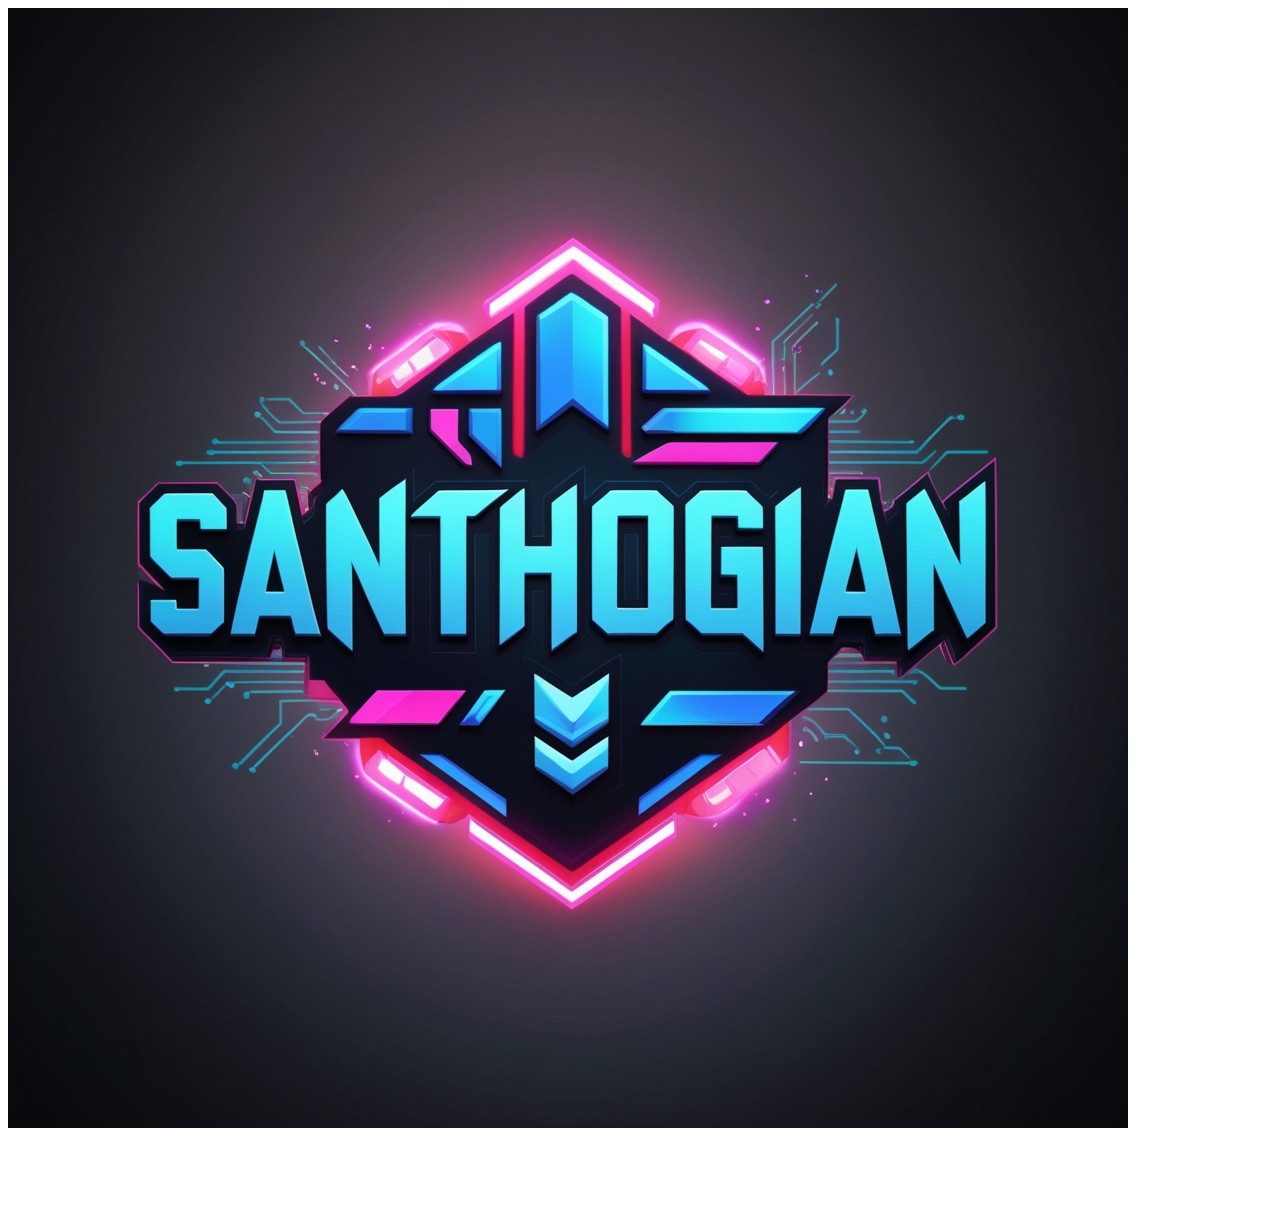
==== index.html @ 55338428 "fansite" ====
<!DOCTYPE html>
<html lang="fr">
<head>
    <meta charset="UTF-8">
    <meta http-equiv="X-UA-Compatible" content="IE=edge">
    <meta name="viewport" content="width=device-width, initial-scale=1.0">
    <title>Santhogian</title>
</head>
<body>
    <header>
        <nav>
            <a href=""> <img src="/images/logo.jpg" alt="logo santhogian"></a>
        </nav>
    </header>

    <section>
        <article class="card track"></article>

        <article class="card skyrim"></article>

        <article class="card rust"></article>
    </section>

    <footer>
        <a href=""><img src="/images/twitch.png" alt="twitch"></a>
        <a href=""><img src="/images/twitter.png" alt="twitter"></a>
        <a href=""><img src="/images/instagram.png" alt="instagram"></a>
        <a href=""><img src="/images/youtube.png" alt="youtube"></a>
    </footer>


</body>
</html>
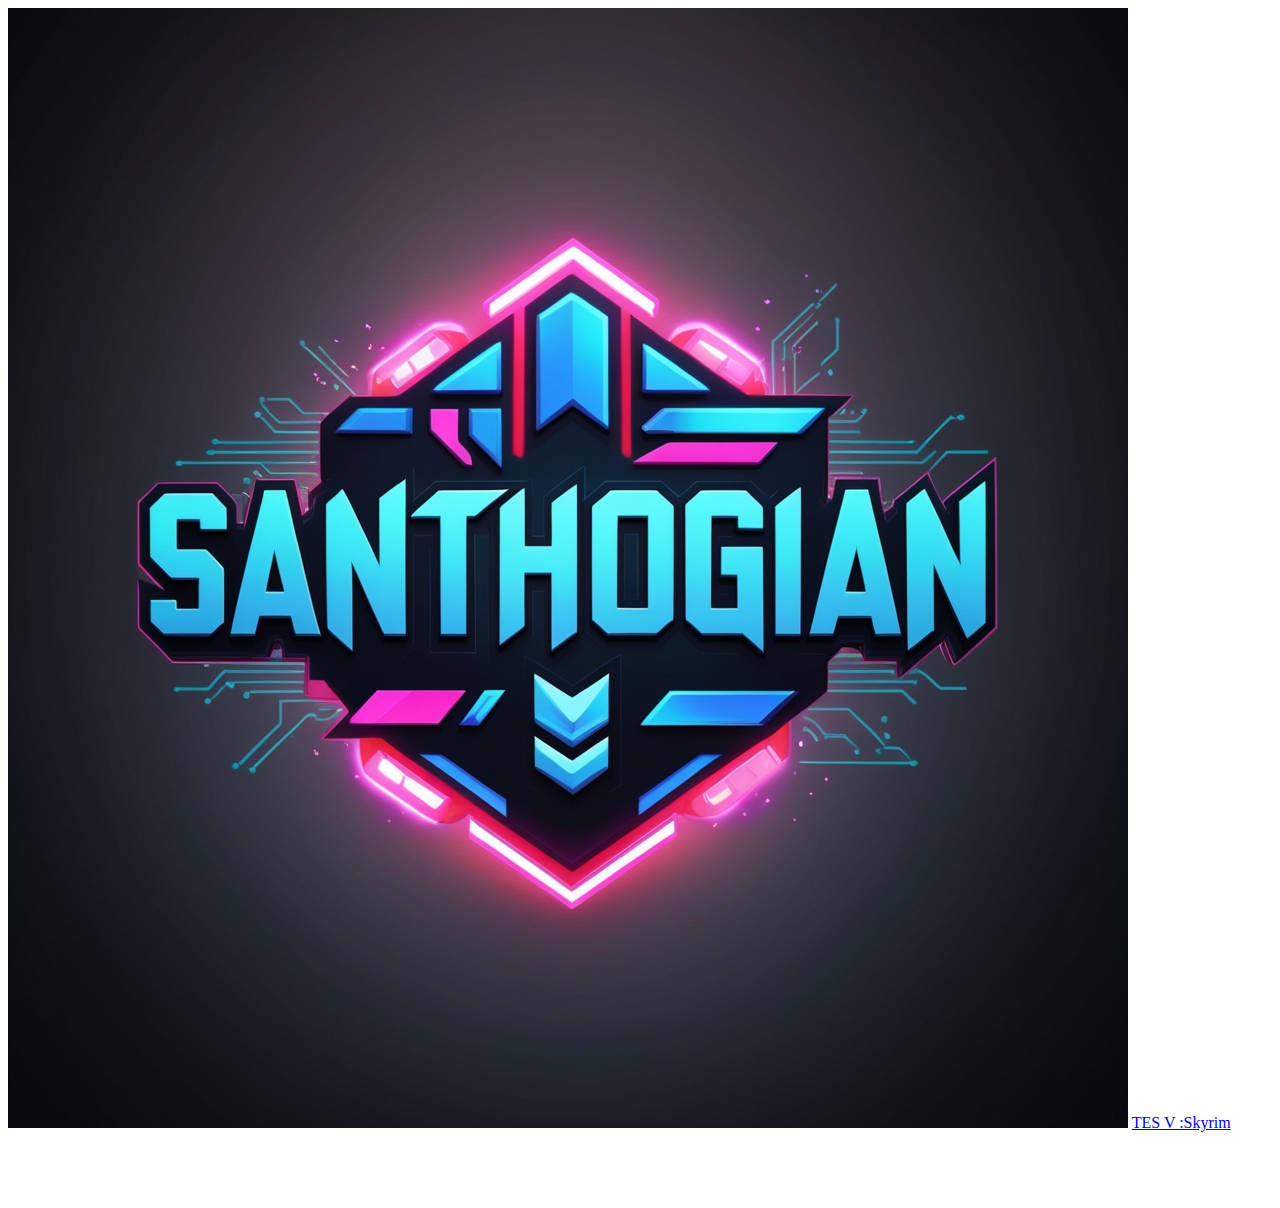
==== commit e090394e: "maj accueil" ====
--- a/index.html
+++ b/index.html
@@ -9,7 +9,9 @@
 <body>
     <header>
         <nav>
-            <a href=""> <img src="/images/logo.jpg" alt="logo santhogian"></a>
+            <a href=""><img src="/images/logo.jpg" alt="logo santhogian"></a>
+            <a href=""></a>
+            <a href="/page2.html">TES V :Skyrim</a>
         </nav>
     </header>
 
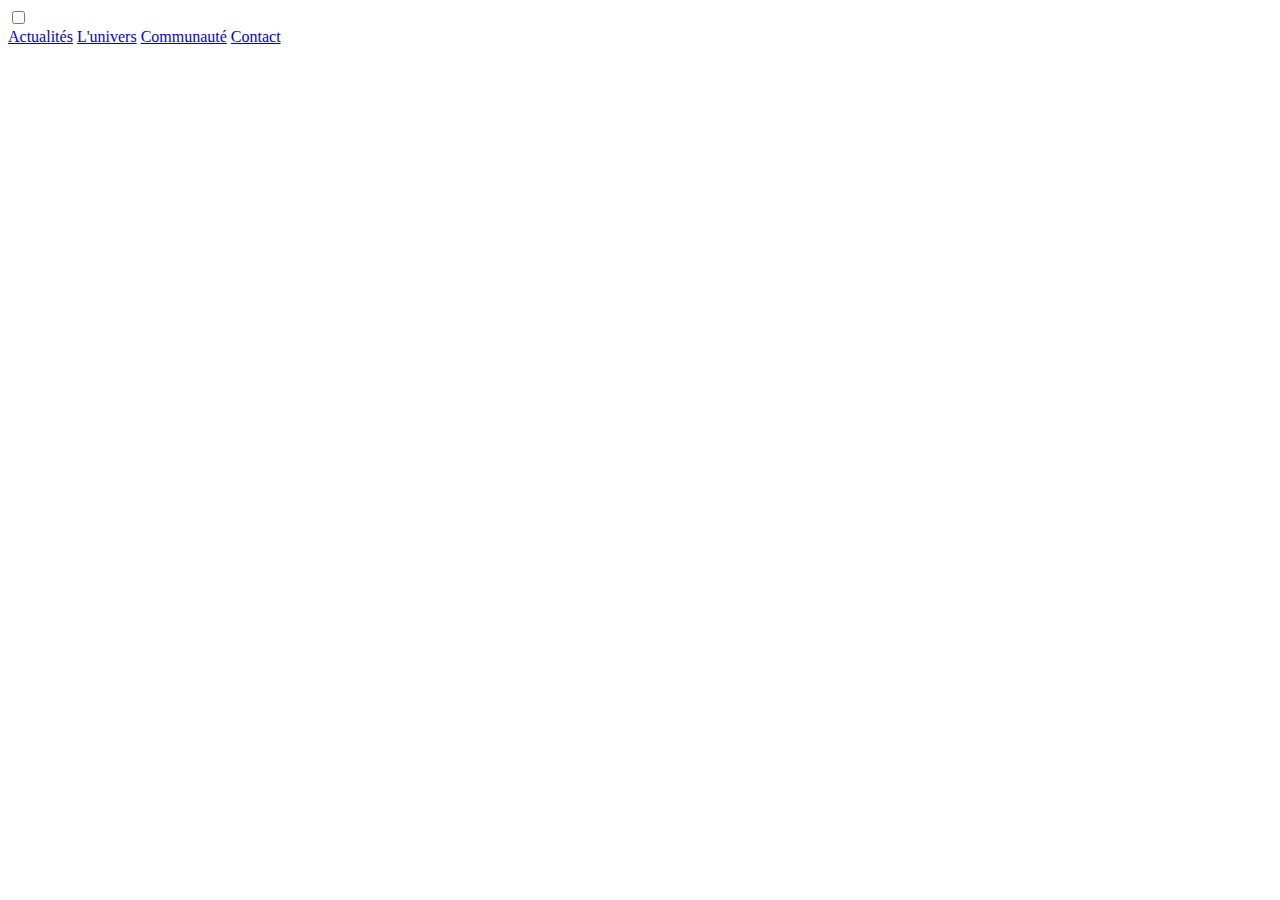
==== commit 2750f5b7: "creation navbar footer html" ====
--- a/index.html
+++ b/index.html
@@ -8,10 +8,14 @@
 </head>
 <body>
     <header>
-        <nav>
-            <a href=""><img src="/images/logo.jpg" alt="logo santhogian"></a>
-            <a href=""></a>
-            <a href="/page2.html">TES V :Skyrim</a>
+        <label for="ch" id="lab"></label>
+        <input type="checkbox" id="ch"></input>
+        <nav>            
+            <a href="/index.html"><div class="logo"></div></a>
+            <a href="#actualites">Actualités</a>
+            <a href="#univers">L'univers</a>
+            <a href="#communaute">Communauté</a>
+            <a href="#contact">Contact</a>
         </nav>
     </header>
 
@@ -23,11 +27,14 @@
         <article class="card rust"></article>
     </section>
 
-    <footer>
-        <a href=""><img src="/images/twitch.png" alt="twitch"></a>
-        <a href=""><img src="/images/twitter.png" alt="twitter"></a>
-        <a href=""><img src="/images/instagram.png" alt="instagram"></a>
-        <a href=""><img src="/images/youtube.png" alt="youtube"></a>
+    <footer class="footer">
+        <div class="reseaux">
+            <div><a href="https://www.youtube.com/" target="_blank"><img src="/images/youtube2.png" alt="youtube"></a></div>
+            <div><a href="https://www.instagram.com/" target="_blank"><img src="/images/instagram.png" alt="instagram"></a></div>
+            <div><a href="https://www.twitch.tv/" target="_blank"><img src="/images/twitch.png" alt="twitch"></a></div>
+            <div><a href="https://x.com/?lang=fr" target="_blank"><img src="/images/twitter.png" alt="twitter"></a></div>
+            
+        </div>
     </footer>
 
 
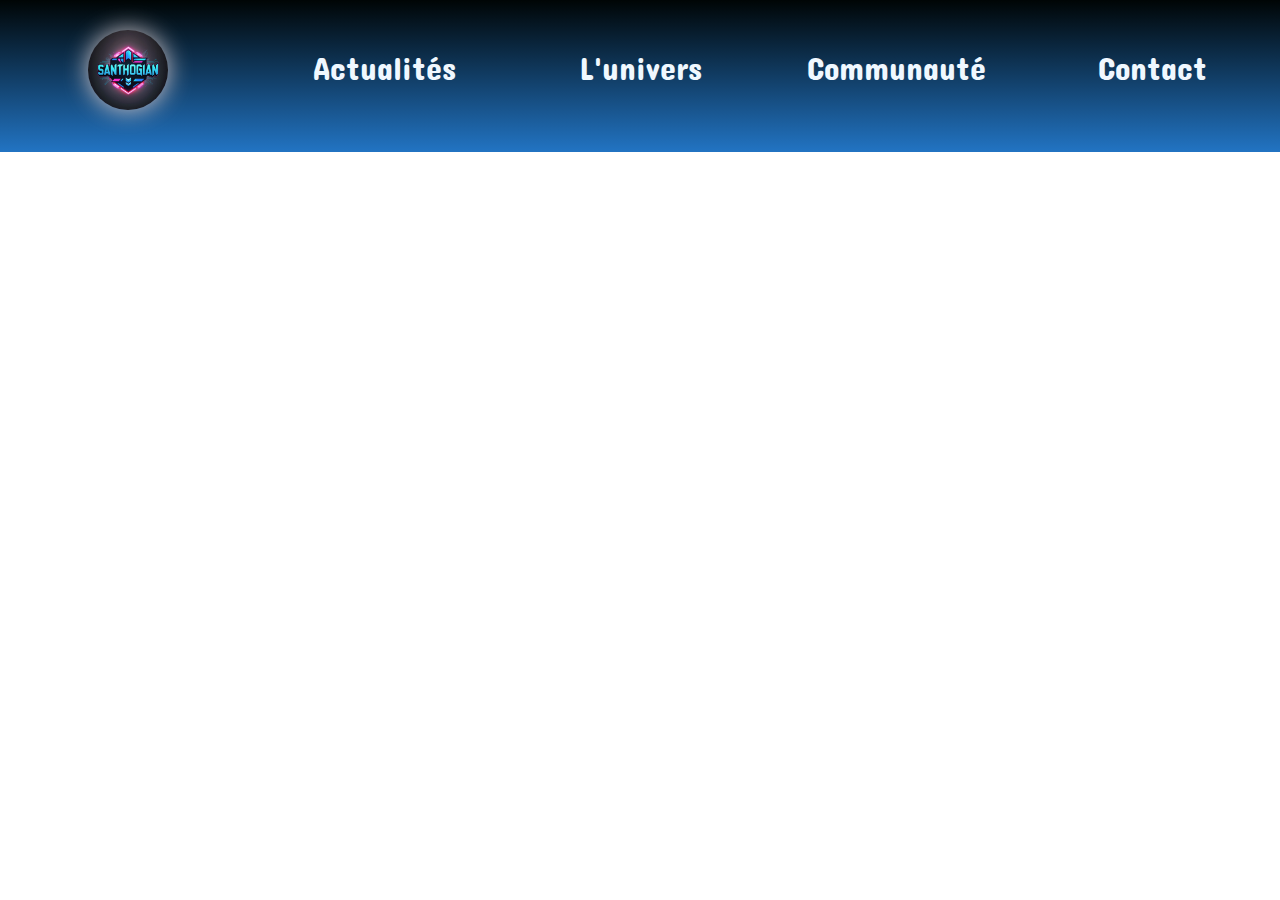
==== commit 2f173a8b: "ajout navbar et footer" ====
--- a/index.html
+++ b/index.html
@@ -4,6 +4,13 @@
     <meta charset="UTF-8">
     <meta http-equiv="X-UA-Compatible" content="IE=edge">
     <meta name="viewport" content="width=device-width, initial-scale=1.0">
+    <link rel="stylesheet" href="/style.css">
+    <link rel="preconnect" href="https://fonts.googleapis.com">
+    <link rel="preconnect" href="https://fonts.gstatic.com" crossorigin>
+    <link href="https://fonts.googleapis.com/css2?family=Concert+One&display=swap" rel="stylesheet">
+    <link rel="preconnect" href="https://fonts.googleapis.com">
+    <link rel="preconnect" href="https://fonts.gstatic.com" crossorigin>
+    <link href="https://fonts.googleapis.com/css2?family=Prompt:ital,wght@0,100;0,200;0,300;0,400;0,500;0,600;0,700;0,800;0,900;1,100;1,200;1,300;1,400;1,500;1,600;1,700;1,800;1,900&display=swap" rel="stylesheet">
     <title>Santhogian</title>
 </head>
 <body>
@@ -24,7 +31,9 @@
 
         <article class="card skyrim"></article>
 
-        <article class="card rust"></article>
+        <article class="card rust">
+            <div class="img-rust"><img src="" alt=""></div>
+        </article>
     </section>
 
     <footer class="footer">
--- a/style.css
+++ b/style.css
@@ -0,0 +1,158 @@
+*{
+    margin: 0; 
+    padding: 0;
+    
+}
+
+/* POLICE */
+.concert-one-regular {
+    font-family: "Concert One", sans-serif;
+    font-weight: 400;
+    font-style: normal;
+}
+
+.prompt-regular {
+    font-family: "Prompt", sans-serif;
+    font-weight: 400;
+    font-style: normal;
+}
+.prompt-light {
+    font-family: "Prompt", serif;
+    font-weight: 300;
+    font-style: normal;
+}
+
+/* FIN POLICE */
+
+/* NAVBAR */
+
+nav{
+    position: fixed;
+    top:0;
+    width: 100%;
+    display: flex;
+    justify-content: space-around;
+    align-items: center;
+    padding-top: 1.5rem;
+    height: 8rem;
+    background: rgb(34,116,195);
+    background: linear-gradient(0deg, rgba(34,116,195,1) 0%, rgba(0,5,5,1) 100%);
+    z-index: 1000;
+}
+
+
+nav a{
+    display: block;
+    text-align: center;
+    width: 400px;
+    height: 8rem;
+    padding-top: 25px;
+    box-sizing: border-box;
+    text-decoration: none;
+    color: aliceblue;
+    font-size: 2rem;
+    font-family: "Concert One";
+}
+
+nav a:hover{
+    transform: scale(1.1);
+    transition: all 0.2s ease;
+}
+
+.logo{
+    background-image: url("/images/logo.jpg");
+    background-position: center;
+    background-size: cover;
+    background-repeat: no-repeat;
+    height: 5rem;
+    width: 5rem;
+    display: inline-block;
+    margin: -1.2rem;
+    border-radius: 100%;
+    filter: drop-shadow(0 0 0.75rem rgb(212, 199, 201));    
+}
+
+#ch{
+    display: none;
+}
+
+#lab{
+    width: 30px ;
+    height: 30px;
+    background:linear-gradient(rgb(2, 169, 246) 0%,rgb(2, 169, 246) 20%,transparent 21%, transparent 40%,rgb(2, 169, 246) 41%, rgb(2, 169, 246) 60%, transparent 61%, transparent 80%, rgb(2, 169, 246) 81%, rgb(2, 169, 246) 100% );
+    border-radius: 5px;
+    margin: 4px;
+    display: block;
+    display: none;
+}
+
+/* FIN NAVBAR */
+
+
+/*FOOTER*/
+.footer{
+    background-color: black;    
+    height: 8rem;
+    display: flex;
+    align-items: center;
+}
+
+.reseaux{
+    display: flex;
+    align-items: center;
+    justify-content: space-around;
+    width: 20%;
+    margin-left: 5%;
+}
+
+.reseaux img:hover{
+    transform: scale(1.2);
+    transition: all 0.2s ease;
+}
+
+.reseaux img{
+    width: 70%;
+}
+
+/*FIN FOOTER*/
+
+
+/*RESPONSIVE*/
+@media all and (max-width:767px){
+
+    
+    header{
+        width: 100%;
+        height: 12rem;  
+        background: rgb(34,116,195);
+        background: linear-gradient(0deg, rgba(34,116,195,1) 0%, rgba(0,7,14,1) 34%, rgba(0,5,5,1) 100%);
+    }
+    
+    nav{
+    display: block;
+    position: absolute;
+    right: 0;
+    left: 0;
+    transform: translate(-1000px,0);
+    transition: all 0.5s ease;
+    }
+    
+    nav a {
+        flex-direction: column;
+        width: auto;
+        color: rgb(250, 249, 249);
+        background-color: black;
+        border-bottom: #0dc9da38 1px solid;
+    }
+
+ 
+    
+    #ch:checked+nav{
+        transform: translate(0,0);
+        transition: all 0.5s ease;
+    }
+
+    #lab{
+        display: block;
+    }
+}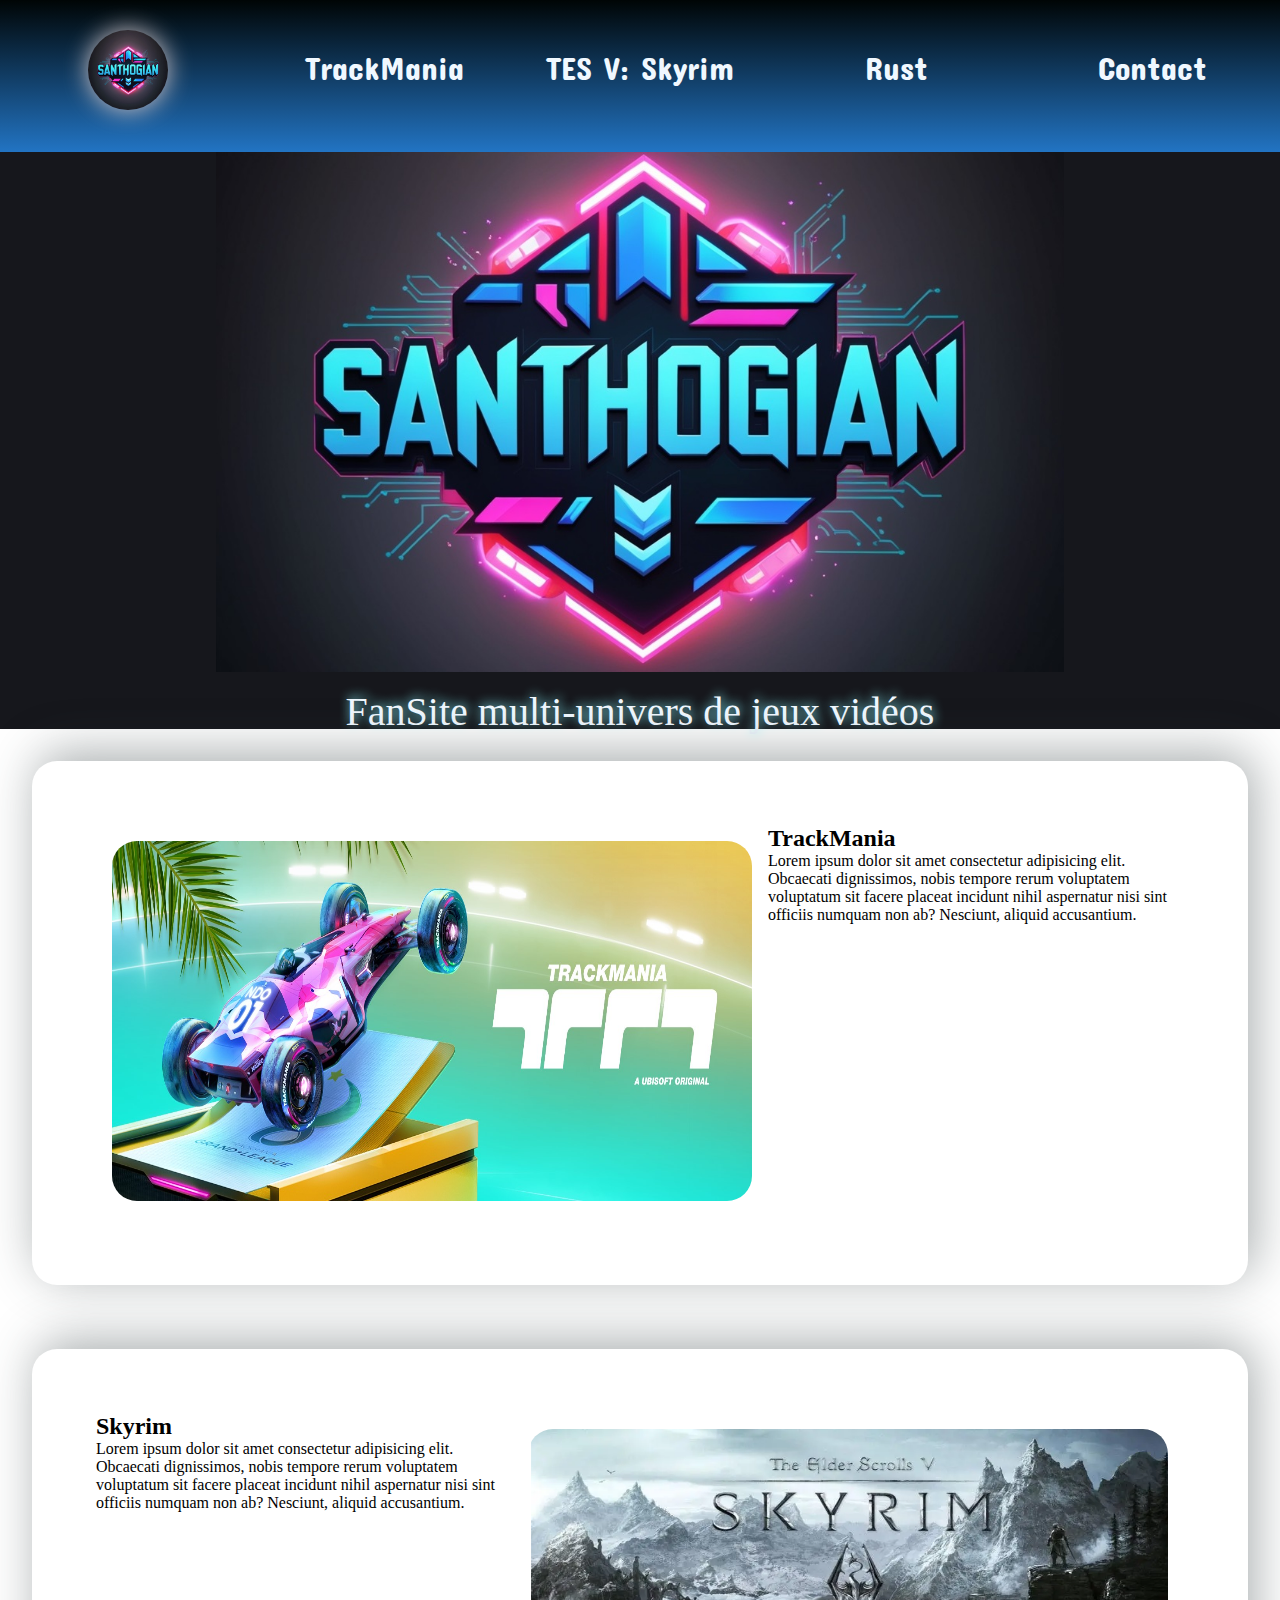
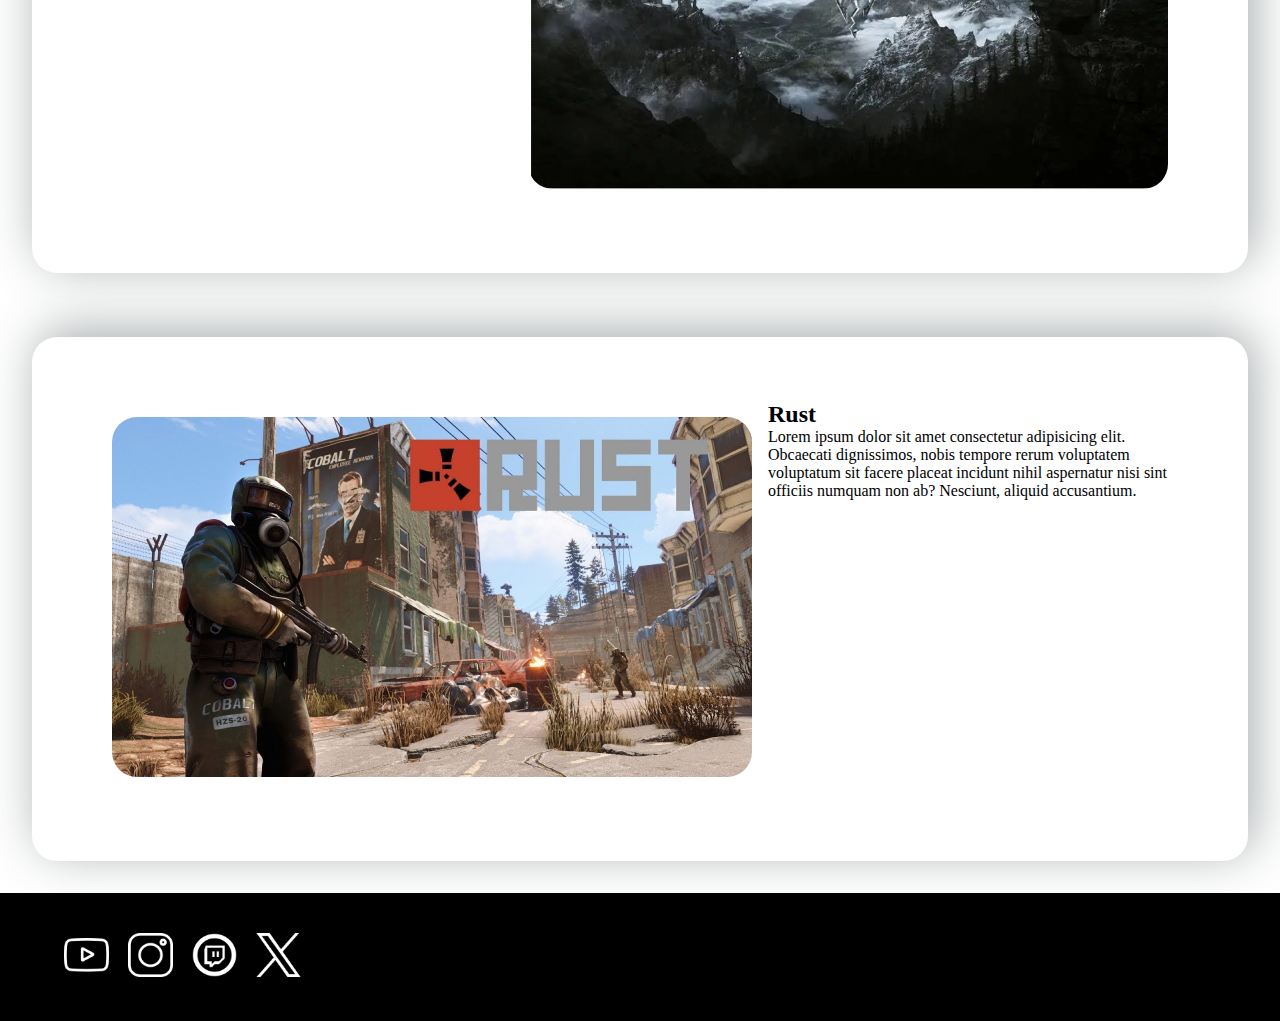
==== commit 2f3e8473: "mise en page" ====
--- a/index.html
+++ b/index.html
@@ -19,21 +19,44 @@
         <input type="checkbox" id="ch"></input>
         <nav>            
             <a href="/index.html"><div class="logo"></div></a>
-            <a href="#actualites">Actualités</a>
-            <a href="#univers">L'univers</a>
-            <a href="#communaute">Communauté</a>
+            <a href="./thomas/fansite1.html">TrackMania</a>
+            <a href="./sandra/fansite2.html">TES V: Skyrim</a>
+            <a href="./gianni/gianni/fansite3.html">Rust</a>
             <a href="#contact">Contact</a>
         </nav>
     </header>
 
-    <section>
-        <article class="card track"></article>
+    <section class="intro">
+        <h1><img src="./images/logo2.jpg" alt="santhogian"></h1><p> FanSite multi-univers de jeux vidéos</p>
+    </section>
 
-        <article class="card skyrim"></article>
+    <section class="section">
+
+        <article class="card track">
+            <div class="img-card"><a href="./thomas/fansite1.html"><img src="./images/trackmania.webp" alt="image trackmania" width="20%"></a></div>
+            <div class="text">
+                <h2>TrackMania</h2>
+                <p>Lorem ipsum dolor sit amet consectetur adipisicing elit. Obcaecati dignissimos, nobis tempore rerum voluptatem voluptatum sit facere placeat incidunt nihil aspernatur nisi sint officiis numquam non ab? Nesciunt, aliquid accusantium.</p>
+            </div>
+        </article>
+
+
+        <article class="card skyrim">
+            <div class="text">
+                <h2>Skyrim</h2>
+                <p>Lorem ipsum dolor sit amet consectetur adipisicing elit. Obcaecati dignissimos, nobis tempore rerum voluptatem voluptatum sit facere placeat incidunt nihil aspernatur nisi sint officiis numquam non ab? Nesciunt, aliquid accusantium.</p>
+            </div>
+            <div class="img-card"><a href="./sandra/fansite2.html"><img src="./images/skyrim2.png" alt="image skyrim" width="20%"></a></div>
+        </article>
 
         <article class="card rust">
-            <div class="img-rust"><img src="" alt=""></div>
+            <div class="img-card"><a href="./gianni/gianni/fansite3.html"><img src="/images/rust.jpg" alt="image rust" width="20%"></a></div>
+            <div class="text">
+                <h2>Rust</h2>
+                <p>Lorem ipsum dolor sit amet consectetur adipisicing elit. Obcaecati dignissimos, nobis tempore rerum voluptatem voluptatum sit facere placeat incidunt nihil aspernatur nisi sint officiis numquam non ab? Nesciunt, aliquid accusantium.</p>
+            </div>            
         </article>
+
     </section>
 
     <footer class="footer">
--- a/style.css
+++ b/style.css
@@ -88,6 +88,58 @@
 
 /* FIN NAVBAR */
 
+.intro{
+    margin-top: 9rem;
+    height: 65vh;
+    text-align: center;
+    width: 100%;
+    background-color: #16171C;
+    color: aliceblue;
+    
+}
+
+.intro img{
+    width: 53rem;
+}
+
+.intro p{
+    padding-top: 0.5rem;
+    font-size: 2.5rem;
+    text-shadow: 1px -2px 11px #89F5FE;
+}
+
+.section{    
+    display:flex ;
+    flex-wrap: wrap ;
+    justify-content: center;    
+}
+
+.card{
+   margin: 2rem;
+   padding: 4rem;
+   width: 80rem;
+   display:flex ;
+   border-radius: 25px;
+   box-shadow: 6px -8px 50px 0px rgba(52, 62, 65, 0.426);
+}
+
+.card:hover{
+    transform: scale(1.1);
+    transition: all 0.2s ease;
+}
+
+.img-card img{
+    width: 40rem;
+    height:40vh;
+    border-radius: 25px;
+    margin: 1rem;
+
+}
+
+.text{
+    width: 50%;
+}
+
 
 /*FOOTER*/
 .footer{
@@ -129,12 +181,12 @@
     }
     
     nav{
-    display: block;
-    position: absolute;
-    right: 0;
-    left: 0;
-    transform: translate(-1000px,0);
-    transition: all 0.5s ease;
+        display: block;
+        position: absolute;
+        right: 0;
+        left: 0;
+        transform: translate(-1000px,0);
+        transition: all 0.5s ease;
     }
     
     nav a {
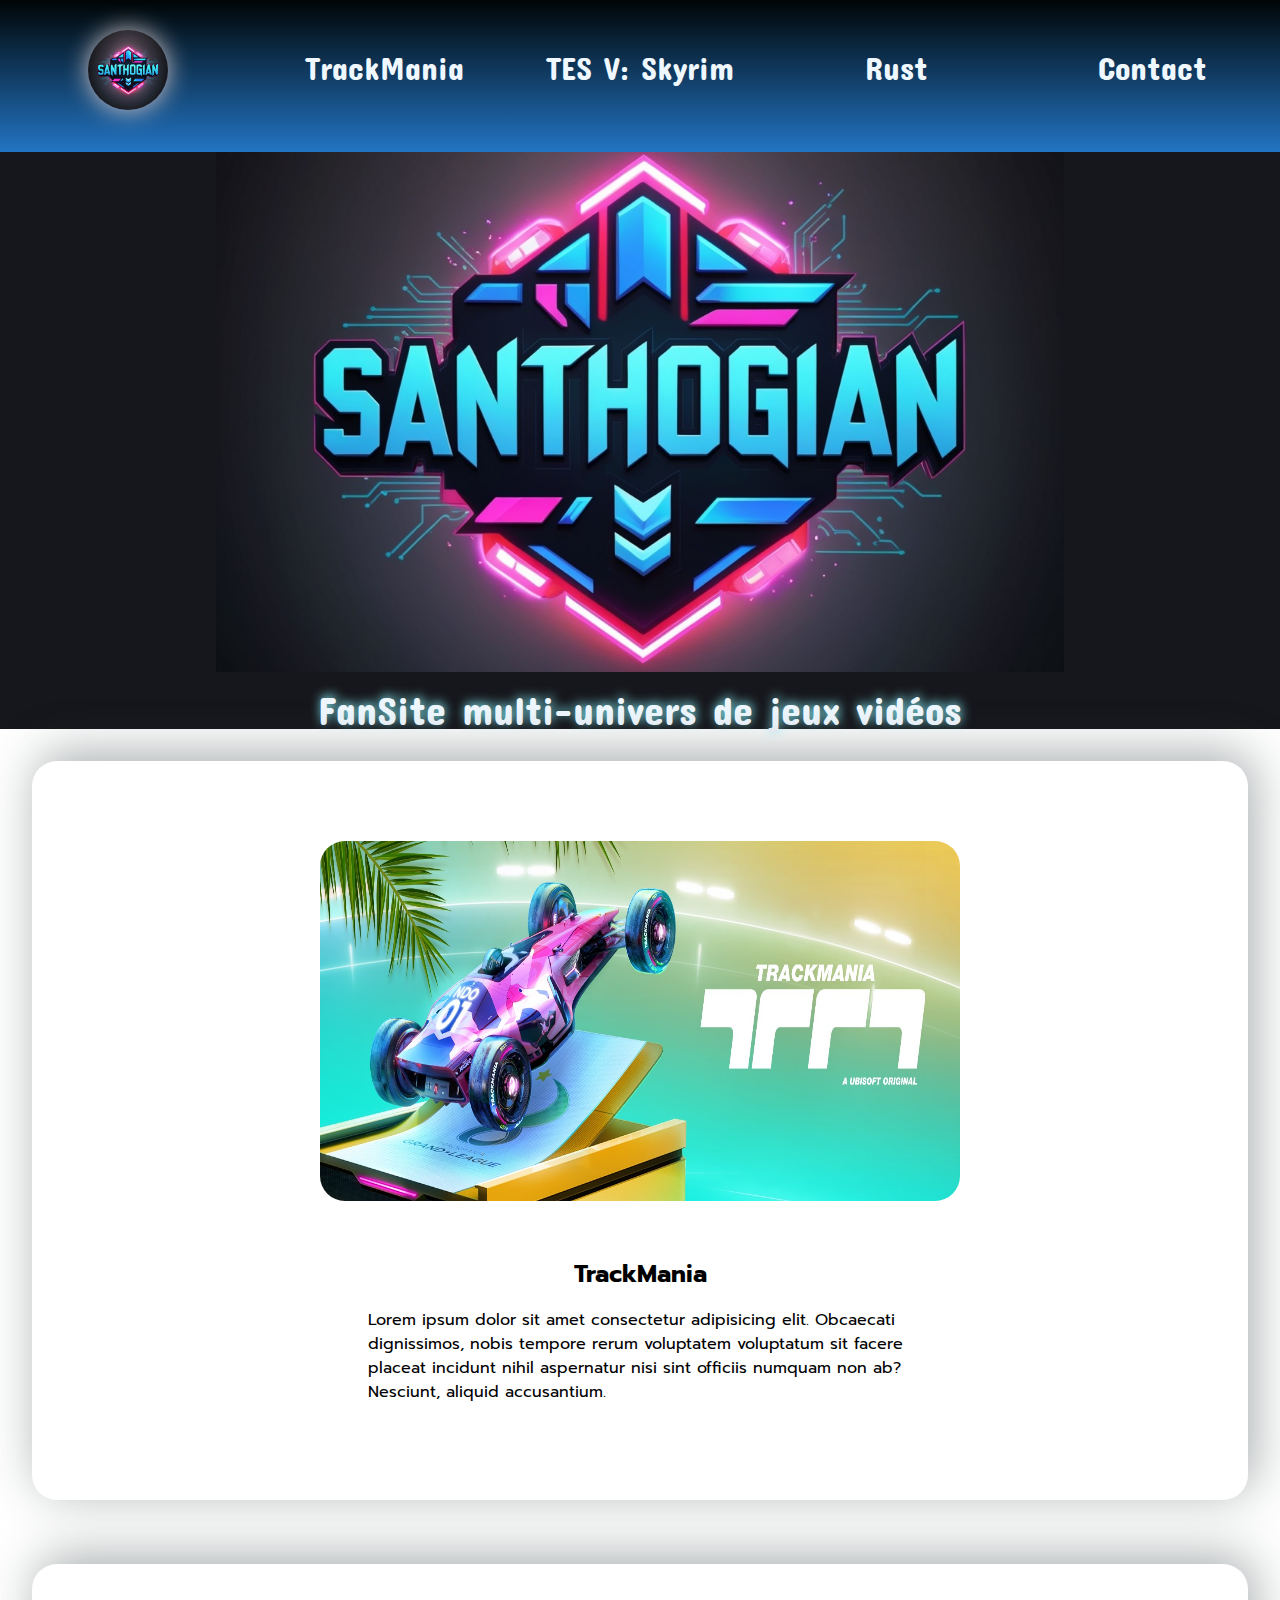
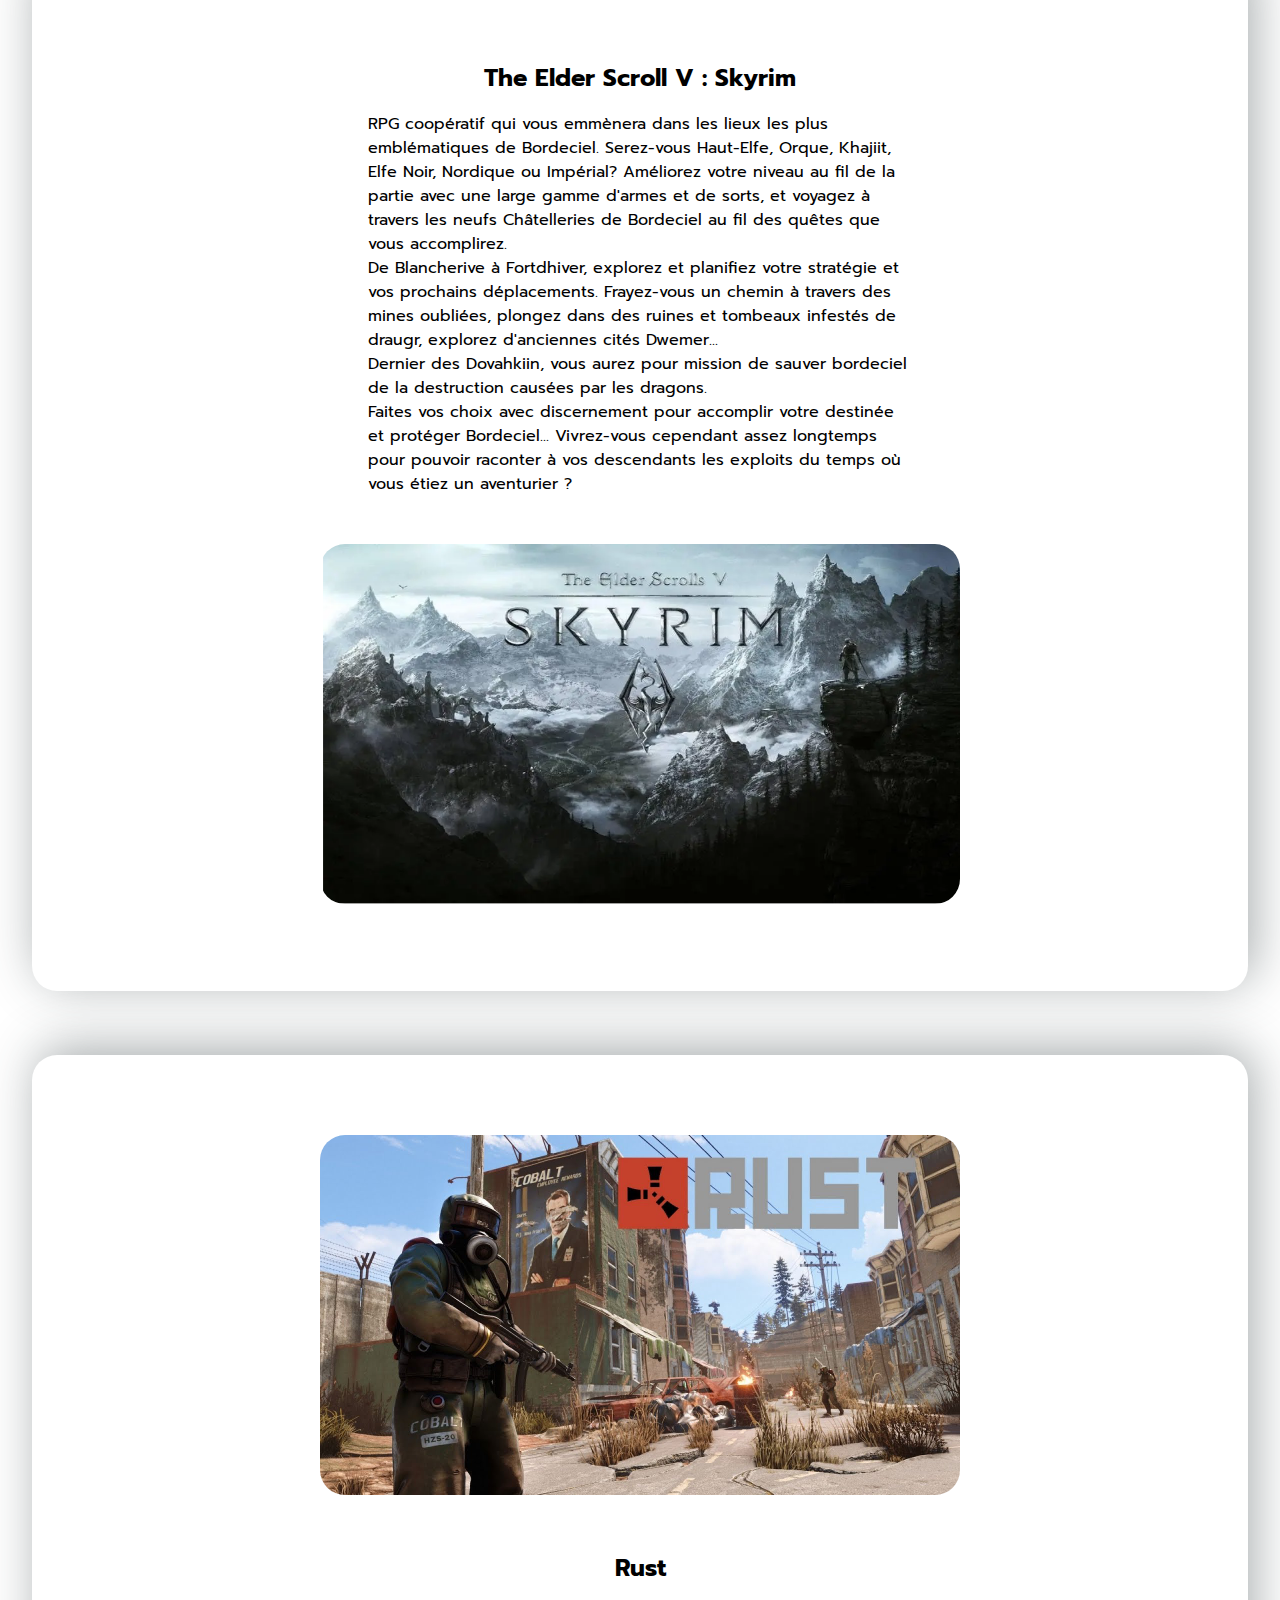
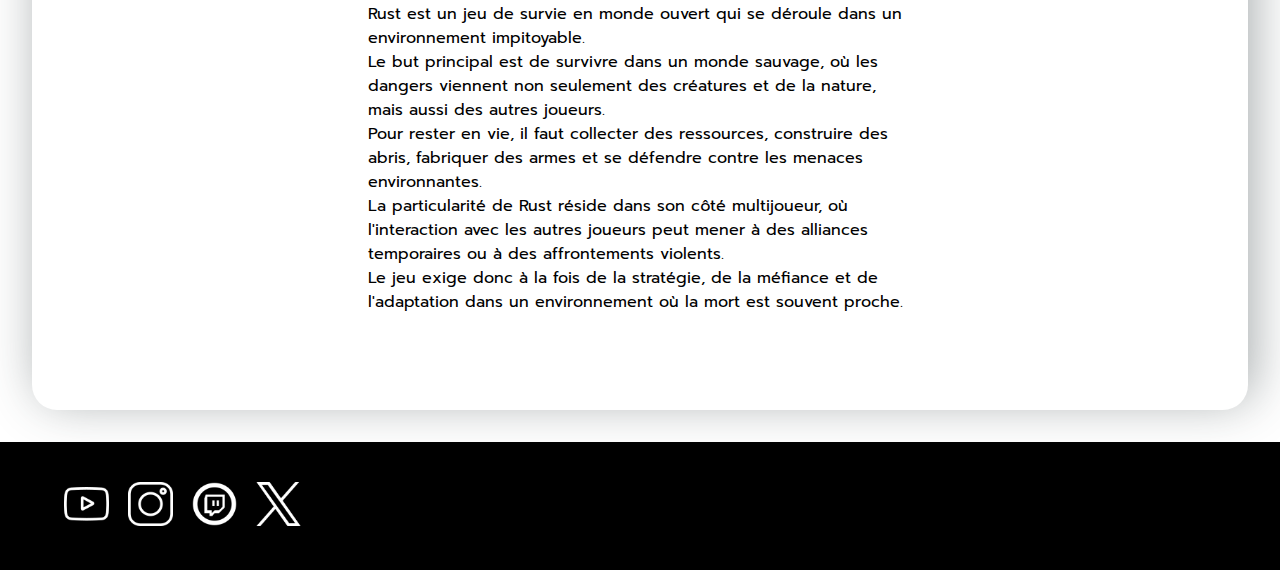
==== commit e22826a8: "responsive1" ====
--- a/index.html
+++ b/index.html
@@ -35,7 +35,7 @@
         <article class="card track">
             <div class="img-card"><a href="./thomas/fansite1.html"><img src="./images/trackmania.webp" alt="image trackmania" width="20%"></a></div>
             <div class="text">
-                <h2>TrackMania</h2>
+                <h2 class="titreh2">TrackMania</h2>
                 <p>Lorem ipsum dolor sit amet consectetur adipisicing elit. Obcaecati dignissimos, nobis tempore rerum voluptatem voluptatum sit facere placeat incidunt nihil aspernatur nisi sint officiis numquam non ab? Nesciunt, aliquid accusantium.</p>
             </div>
         </article>
@@ -43,8 +43,14 @@
 
         <article class="card skyrim">
             <div class="text">
-                <h2>Skyrim</h2>
-                <p>Lorem ipsum dolor sit amet consectetur adipisicing elit. Obcaecati dignissimos, nobis tempore rerum voluptatem voluptatum sit facere placeat incidunt nihil aspernatur nisi sint officiis numquam non ab? Nesciunt, aliquid accusantium.</p>
+                <h2 class="titreh2">The Elder Scroll V : Skyrim</h2>
+                <p> RPG coopératif qui vous emmènera dans les lieux les plus emblématiques de Bordeciel. Serez-vous Haut-Elfe, Orque, Khajiit, Elfe Noir, Nordique ou Impérial? Améliorez votre niveau au fil de la partie avec une large gamme d'armes et de sorts, et voyagez à travers les neufs Châtelleries de Bordeciel au fil des quêtes que vous accomplirez. <br>
+
+                De Blancherive à Fortdhiver, explorez et planifiez votre stratégie et vos prochains déplacements. Frayez-vous un chemin à travers des mines oubliées, plongez dans des ruines et tombeaux infestés de draugr, explorez d'anciennes cités Dwemer... <br>
+                    
+                Dernier des Dovahkiin, vous aurez pour mission de sauver bordeciel de la destruction causées par les dragons. <br>
+                    
+                Faites vos choix avec discernement pour accomplir votre destinée et protéger Bordeciel... Vivrez-vous cependant assez longtemps pour pouvoir raconter à vos descendants les exploits du temps où vous étiez un aventurier ?</p>
             </div>
             <div class="img-card"><a href="./sandra/fansite2.html"><img src="./images/skyrim2.png" alt="image skyrim" width="20%"></a></div>
         </article>
@@ -52,8 +58,13 @@
         <article class="card rust">
             <div class="img-card"><a href="./gianni/gianni/fansite3.html"><img src="/images/rust.jpg" alt="image rust" width="20%"></a></div>
             <div class="text">
-                <h2>Rust</h2>
-                <p>Lorem ipsum dolor sit amet consectetur adipisicing elit. Obcaecati dignissimos, nobis tempore rerum voluptatem voluptatum sit facere placeat incidunt nihil aspernatur nisi sint officiis numquam non ab? Nesciunt, aliquid accusantium.</p>
+                <h2 class="titreh2">Rust</h2>
+                <p>Rust est un jeu de survie en monde ouvert qui se déroule dans un environnement impitoyable. <br>
+                Le but principal est de survivre dans un monde sauvage, où les dangers viennent non seulement des créatures et de la nature, mais aussi des autres joueurs. <br>                    
+                Pour rester en vie, il faut collecter des ressources, construire des abris, fabriquer des armes et se défendre contre les menaces environnantes. <br>                    
+                La particularité de Rust réside dans son côté multijoueur, où l'interaction avec les autres joueurs peut mener à des alliances temporaires ou à des affrontements violents. <br>                    
+                Le jeu exige donc à la fois de la stratégie, de la méfiance et de l'adaptation dans un environnement où la mort est souvent proche.
+                </p>
             </div>            
         </article>
 
@@ -71,4 +82,4 @@
 
 
 </body>
-</html>+</html>
--- a/style.css
+++ b/style.css
@@ -95,6 +95,7 @@
     width: 100%;
     background-color: #16171C;
     color: aliceblue;
+    font-family: "Concert One";
     
 }
 
@@ -111,10 +112,12 @@
 .section{    
     display:flex ;
     flex-wrap: wrap ;
-    justify-content: center;    
+    justify-content: center;
+    font-family: "Prompt";    
 }
 
 .card{
+   display: flex;
    margin: 2rem;
    padding: 4rem;
    width: 80rem;
@@ -136,8 +139,14 @@
 
 }
 
+.titreh2{
+    text-align: center;
+    padding-bottom: 1rem;
+}
+
 .text{
     width: 50%;
+    padding: 2rem;
 }
 
 
@@ -170,6 +179,19 @@
 
 
 /*RESPONSIVE*/
+
+@media all and (max-width:1420px) {
+
+    .card{
+        flex-wrap: wrap;
+        align-items: center;
+        justify-content: center;
+    }
+    
+}
+
+
+
 @media all and (max-width:767px){
 
     
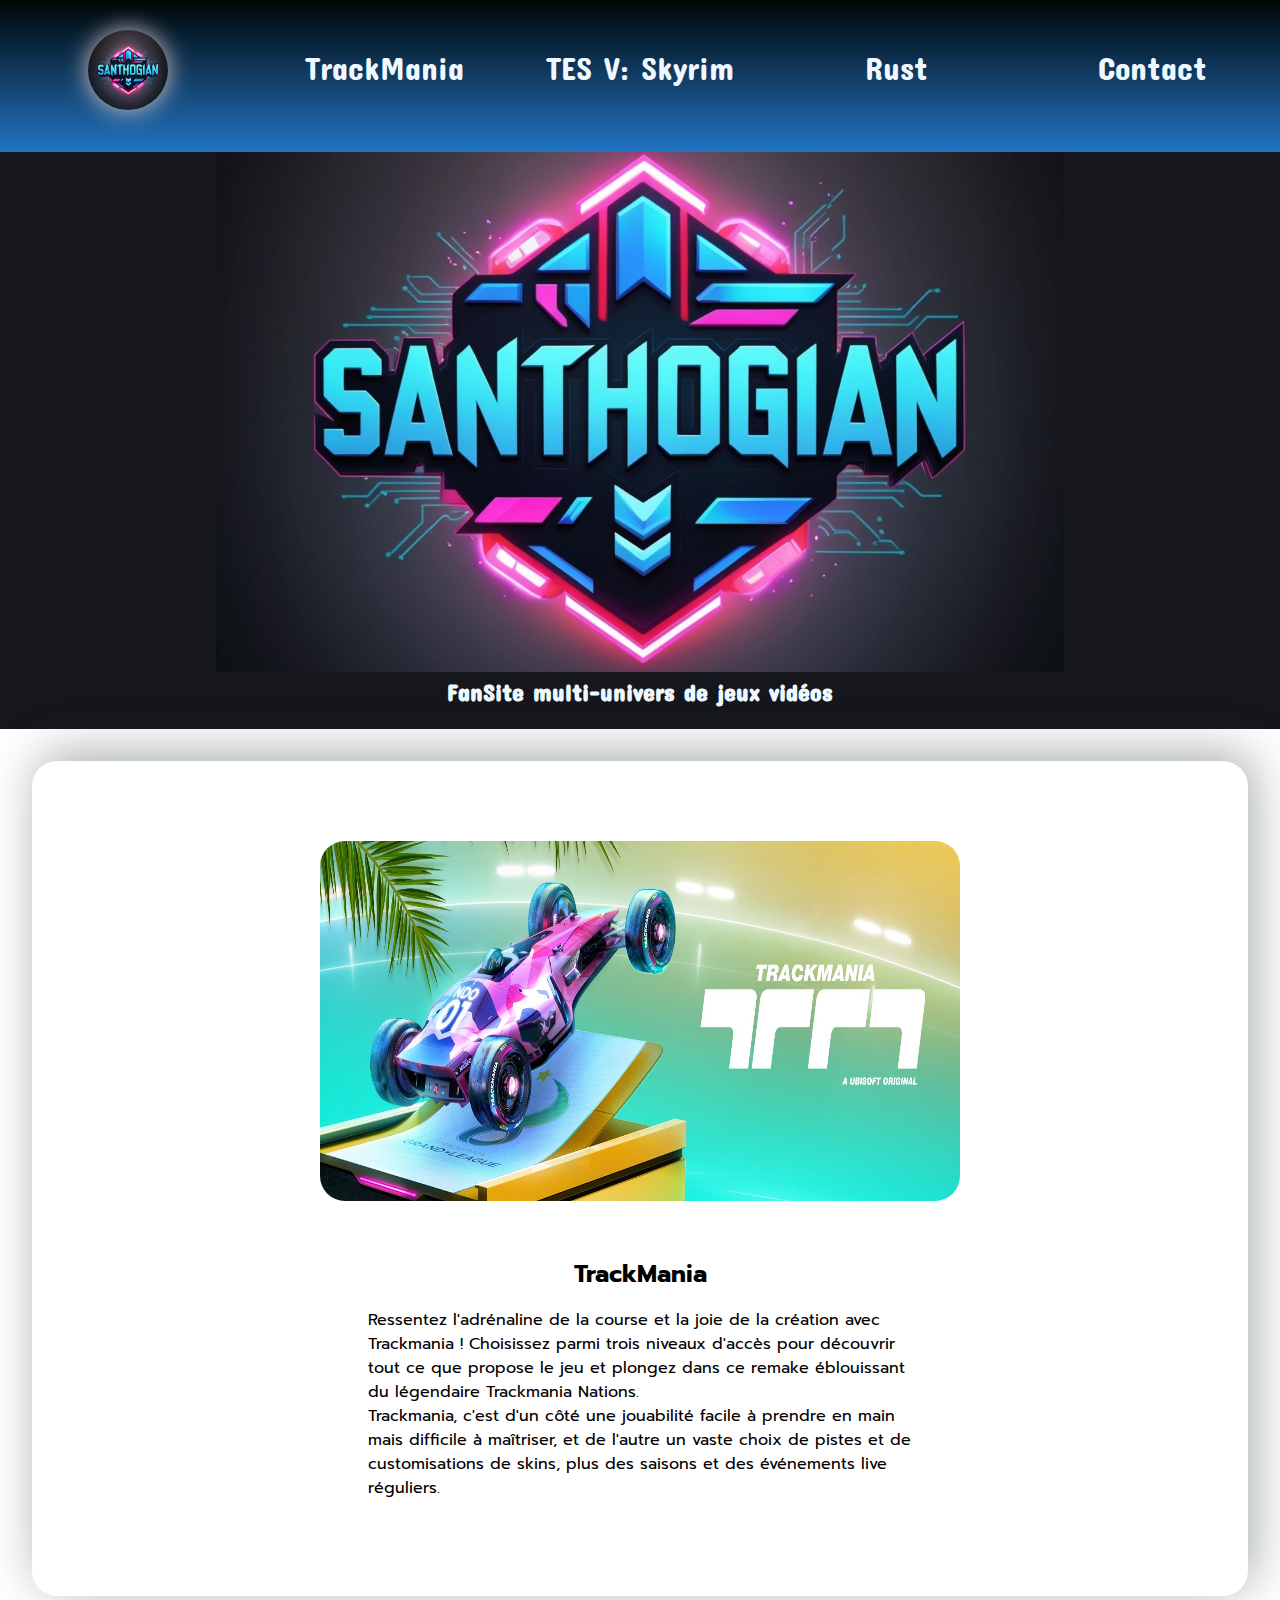
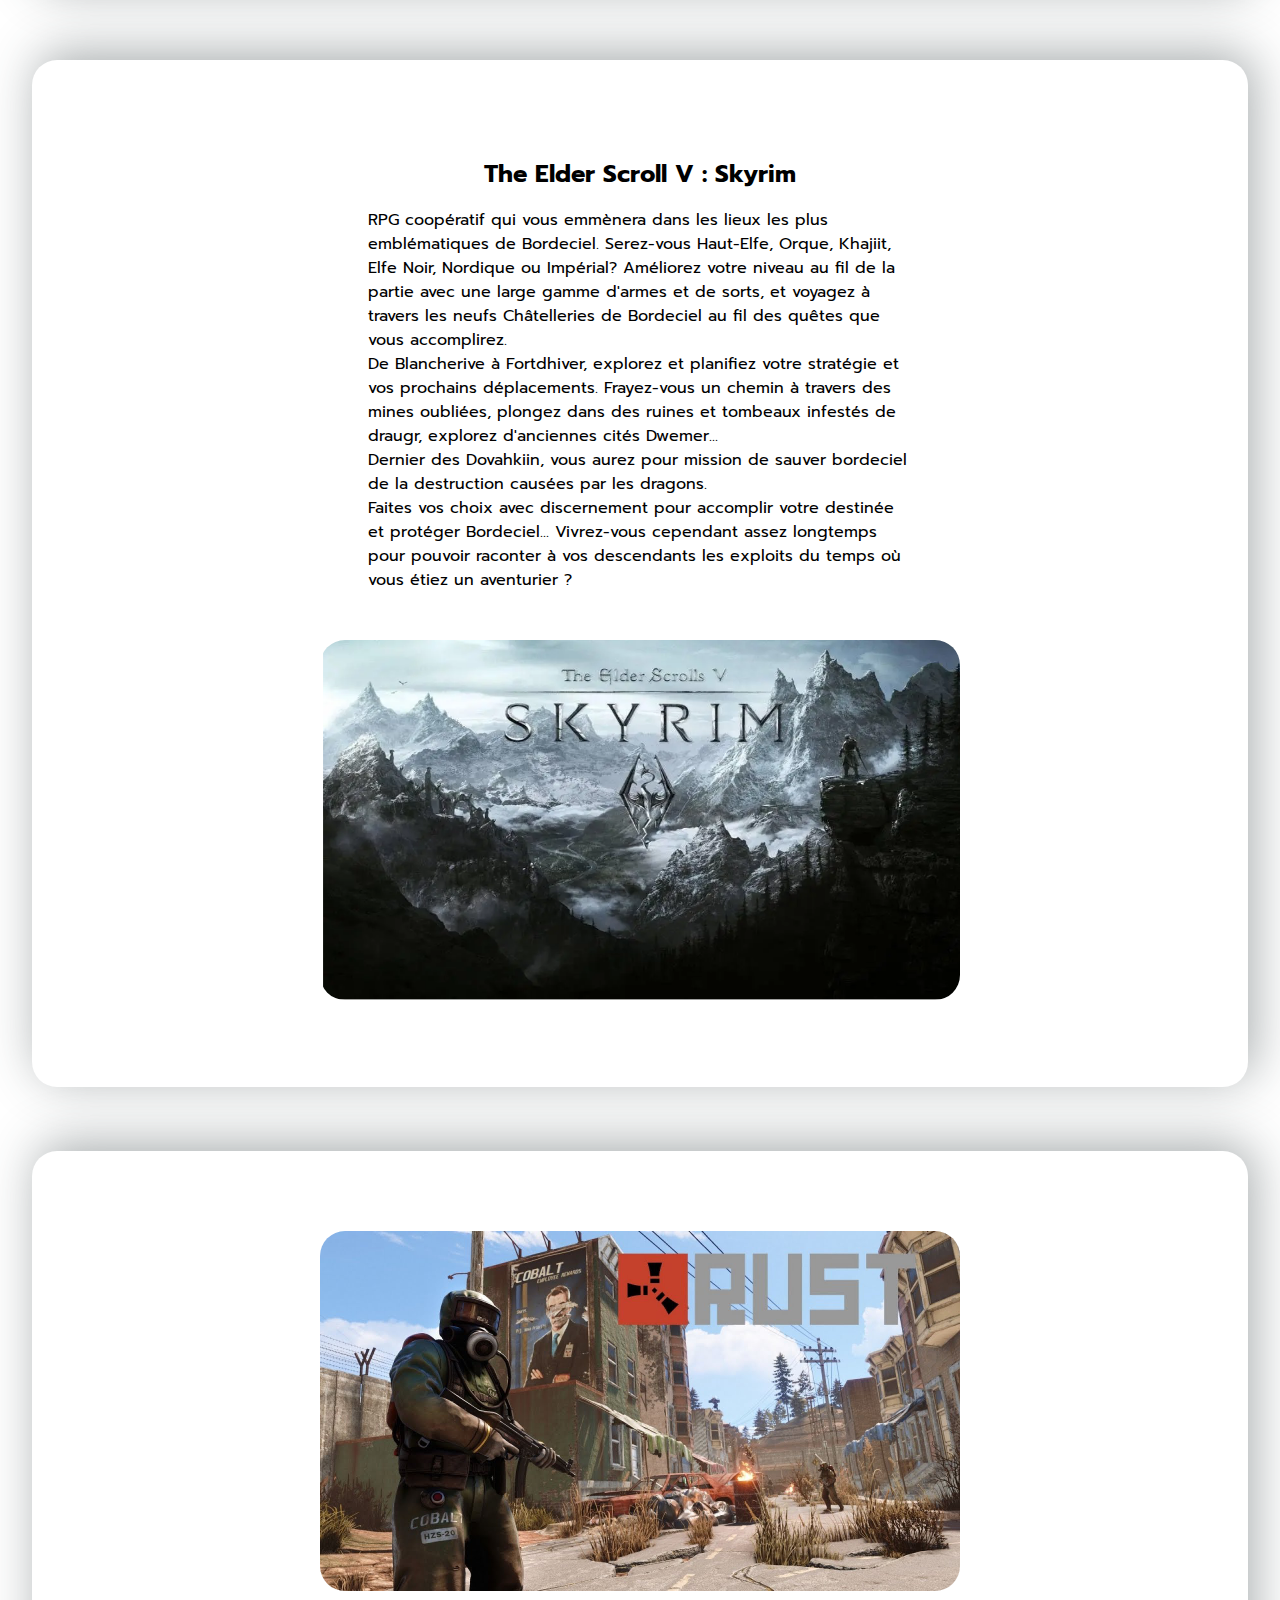
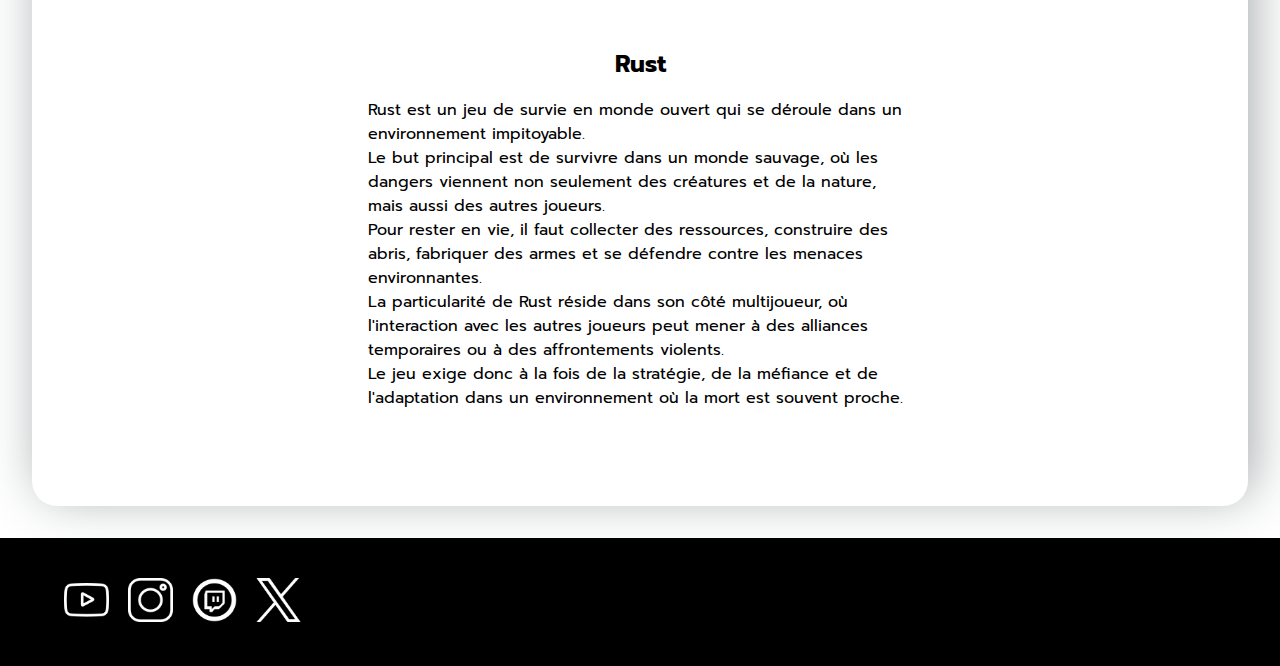
==== commit 6292dc75: "contact" ====
--- a/index.html
+++ b/index.html
@@ -22,12 +22,12 @@
             <a href="./thomas/fansite1.html">TrackMania</a>
             <a href="./sandra/fansite2.html">TES V: Skyrim</a>
             <a href="./gianni/gianni/fansite3.html">Rust</a>
-            <a href="#contact">Contact</a>
+            <a href="./contact.html">Contact</a>
         </nav>
     </header>
 
     <section class="intro">
-        <h1><img src="./images/logo2.jpg" alt="santhogian"></h1><p> FanSite multi-univers de jeux vidéos</p>
+        <h1><img src="./images/logo2.jpg" alt="santhogian"></h1><h2> FanSite multi-univers de jeux vidéos</h2>
     </section>
 
     <section class="section">
@@ -36,7 +36,8 @@
             <div class="img-card"><a href="./thomas/fansite1.html"><img src="./images/trackmania.webp" alt="image trackmania" width="20%"></a></div>
             <div class="text">
                 <h2 class="titreh2">TrackMania</h2>
-                <p>Lorem ipsum dolor sit amet consectetur adipisicing elit. Obcaecati dignissimos, nobis tempore rerum voluptatem voluptatum sit facere placeat incidunt nihil aspernatur nisi sint officiis numquam non ab? Nesciunt, aliquid accusantium.</p>
+                <p>Ressentez l'adrénaline de la course et la joie de la création avec Trackmania ! Choisissez parmi trois niveaux d'accès pour découvrir tout ce que propose le jeu et plongez dans ce remake éblouissant du légendaire Trackmania Nations. <br>
+                Trackmania, c'est d'un côté une jouabilité facile à prendre en main mais difficile à maîtriser, et de l'autre un vaste choix de pistes et de customisations de skins, plus des saisons et des événements live réguliers.</p>
             </div>
         </article>
 
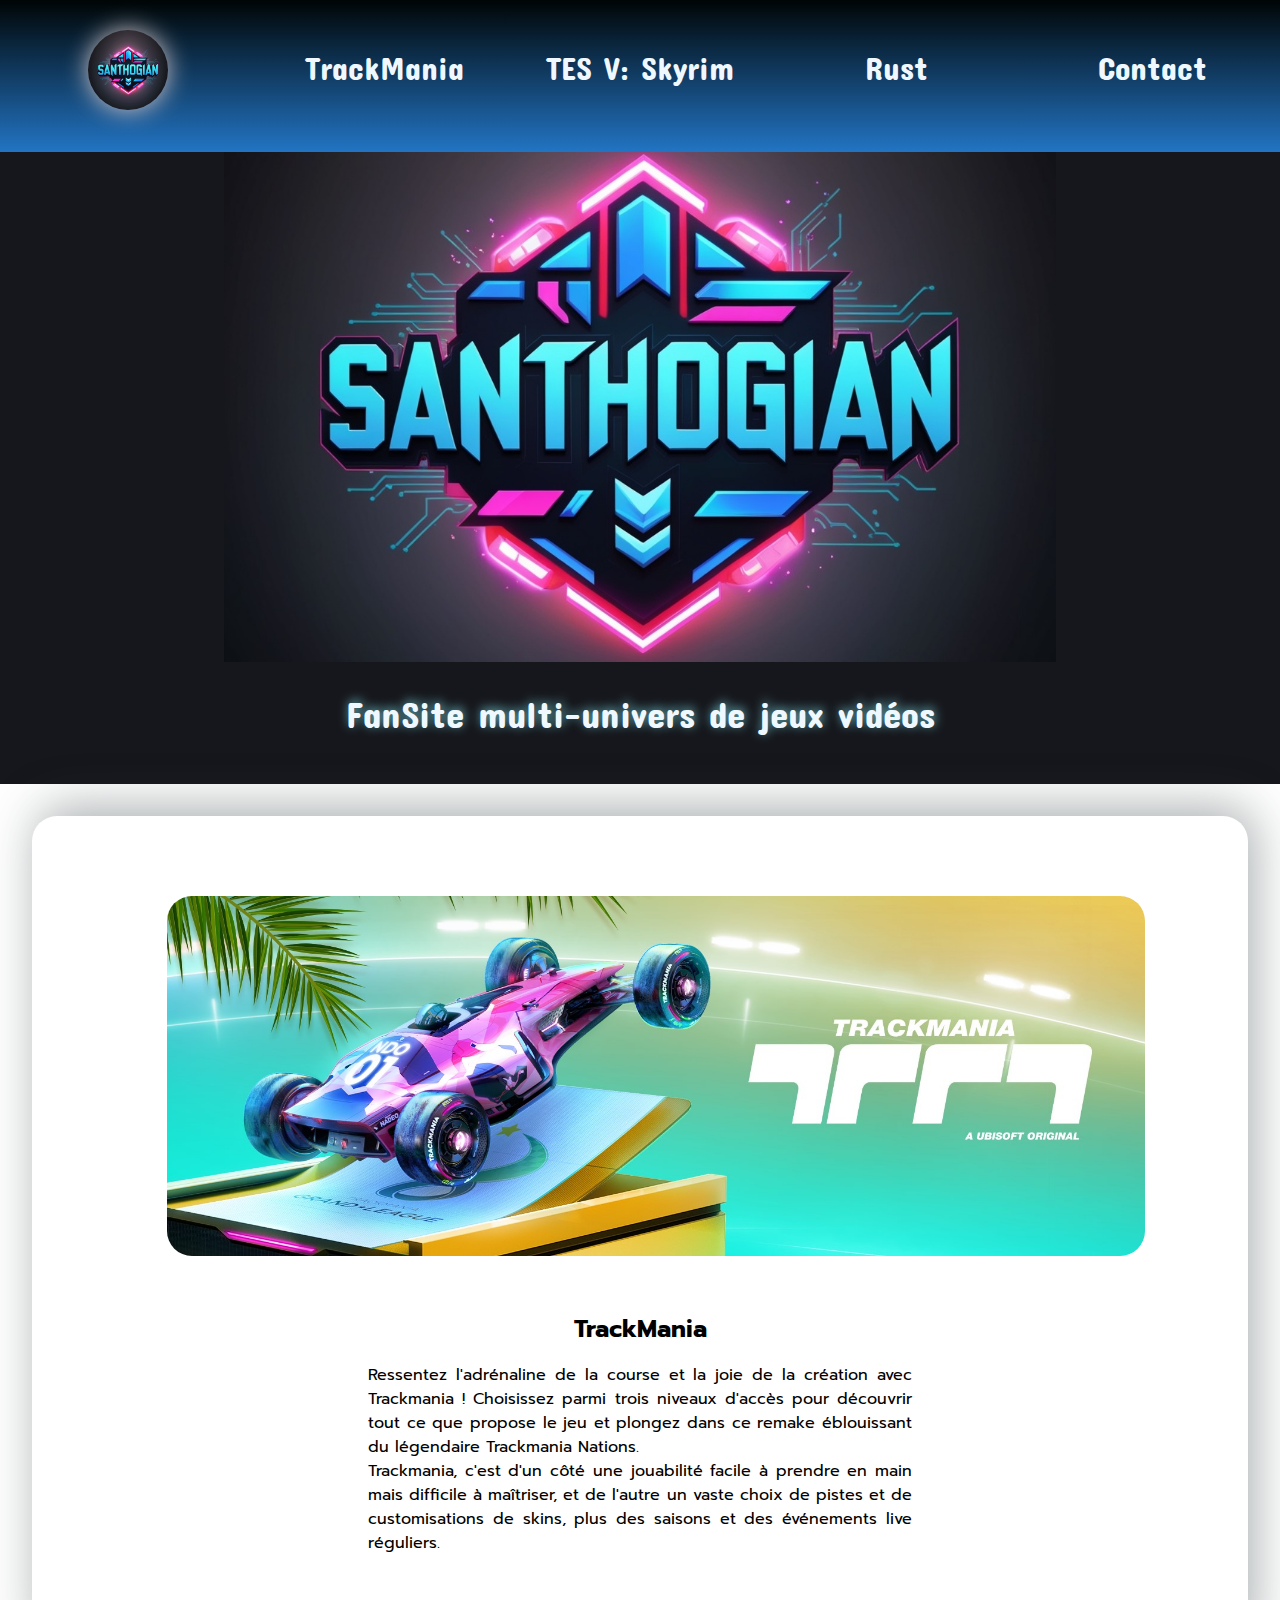
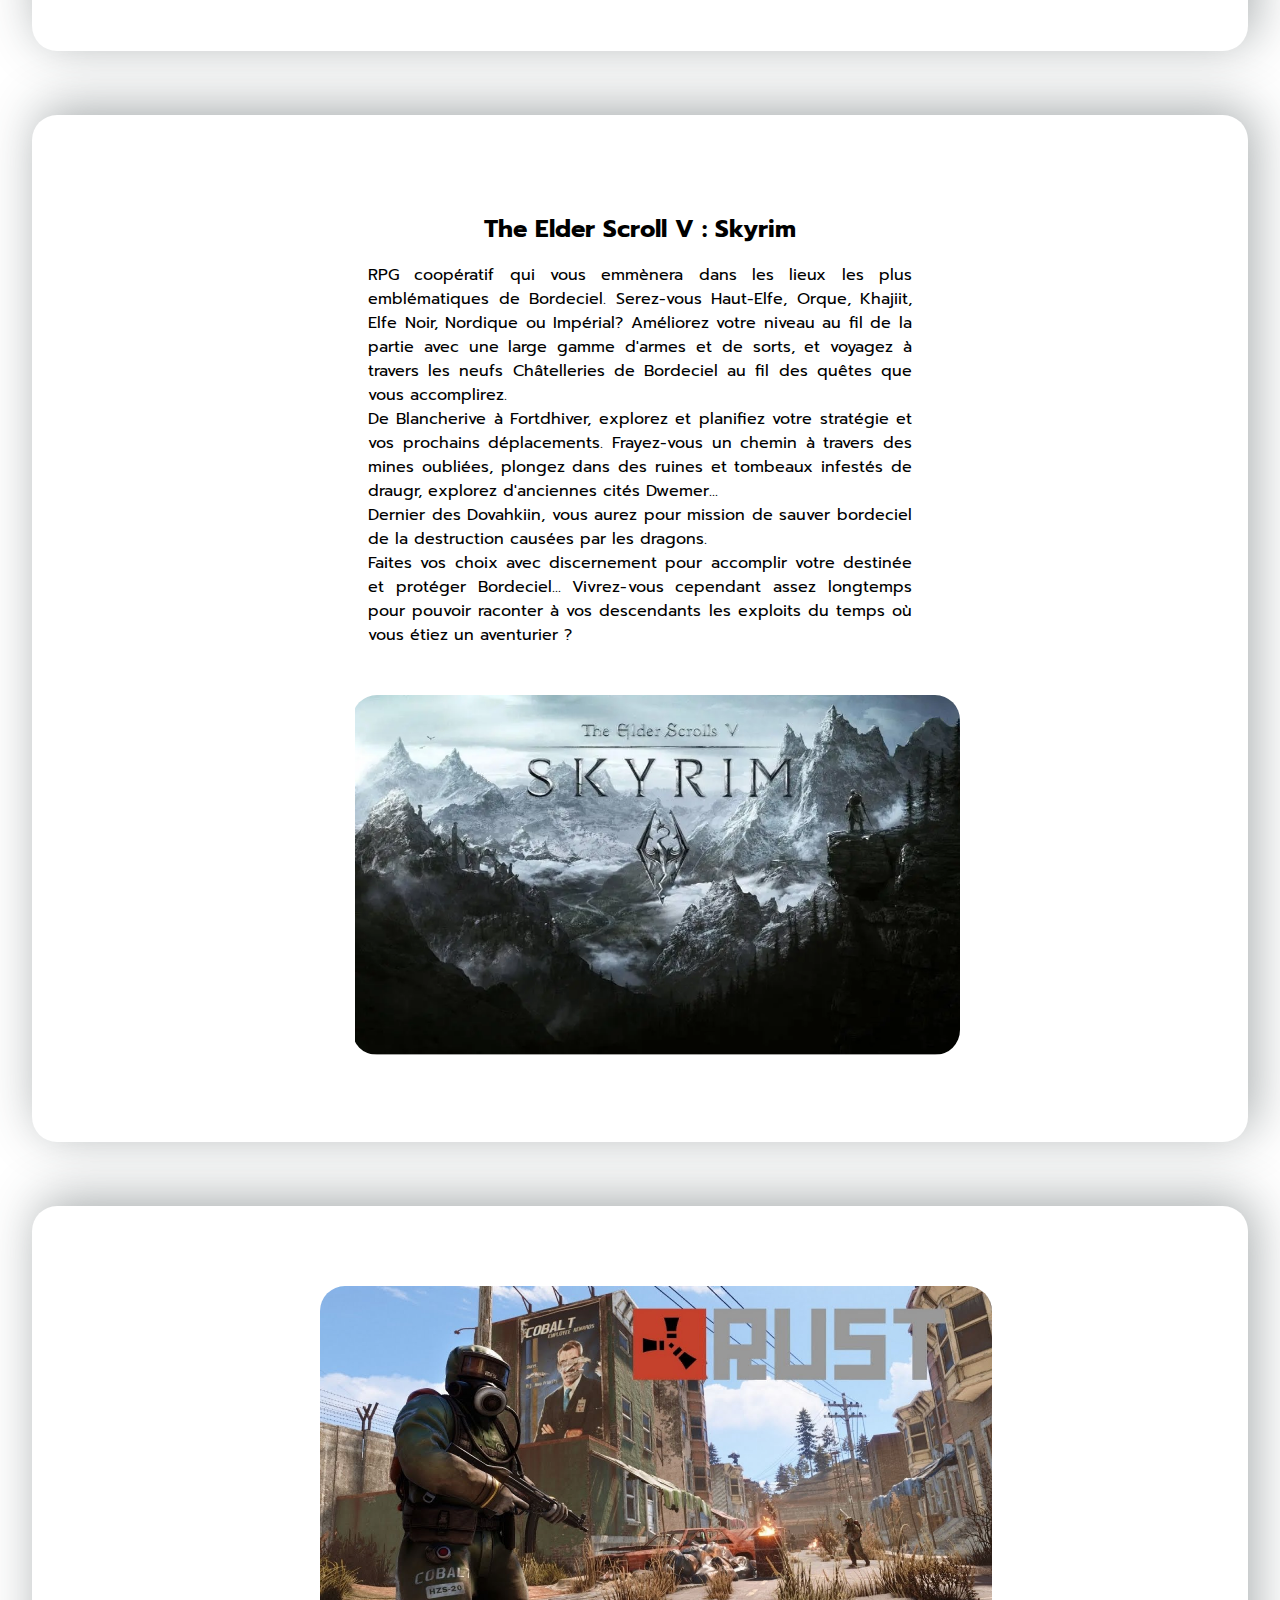
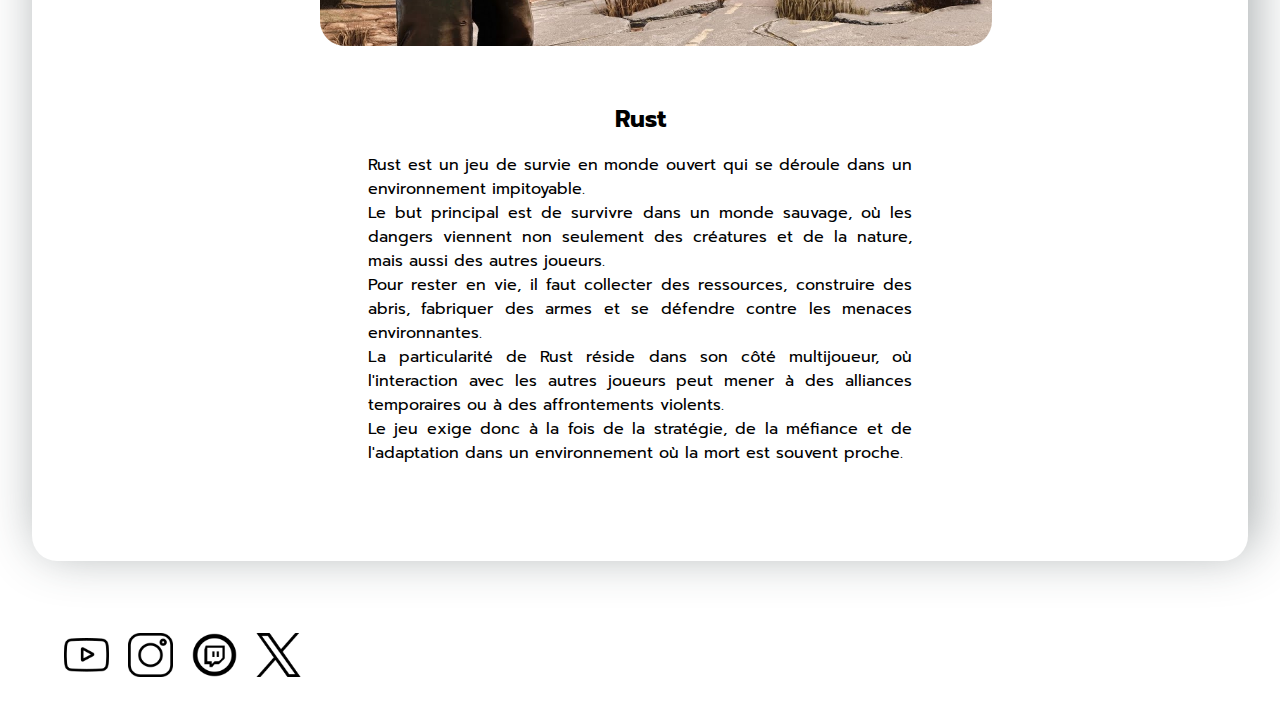
==== commit c7436e35: "responsive page accueil" ====
--- a/index.html
+++ b/index.html
@@ -14,6 +14,7 @@
     <title>Santhogian</title>
 </head>
 <body>
+    
     <header>
         <label for="ch" id="lab"></label>
         <input type="checkbox" id="ch"></input>
--- a/style.css
+++ b/style.css
@@ -81,7 +81,8 @@
     height: 30px;
     background:linear-gradient(rgb(2, 169, 246) 0%,rgb(2, 169, 246) 20%,transparent 21%, transparent 40%,rgb(2, 169, 246) 41%, rgb(2, 169, 246) 60%, transparent 61%, transparent 80%, rgb(2, 169, 246) 81%, rgb(2, 169, 246) 100% );
     border-radius: 5px;
-    margin: 4px;
+    padding: 0.5rem;
+    margin-left: 1rem;
     display: block;
     display: none;
 }
@@ -90,7 +91,7 @@
 
 .intro{
     margin-top: 9rem;
-    height: 65vh;
+    height: 40rem;
     text-align: center;
     width: 100%;
     background-color: #16171C;
@@ -100,27 +101,29 @@
 }
 
 .intro img{
-    width: 53rem;
-}
-
-.intro p{
-    padding-top: 0.5rem;
-    font-size: 2.5rem;
-    text-shadow: 1px -2px 11px #89F5FE;
+    width: 52rem;
+}
+
+.intro h2{
+    padding-top: 1.5rem;
+    font-size: 2.3rem;
+    font-weight: lighter;
+    text-shadow: 1px -2px 11px #89f4feb6;
 }
 
 .section{    
     display:flex ;
     flex-wrap: wrap ;
     justify-content: center;
-    font-family: "Prompt";    
+    font-family: "Prompt";  
+    text-align: justify;  
 }
 
 .card{
    display: flex;
    margin: 2rem;
    padding: 4rem;
-   width: 80rem;
+   max-width: 80rem;
    display:flex ;
    border-radius: 25px;
    box-shadow: 6px -8px 50px 0px rgba(52, 62, 65, 0.426);
@@ -132,7 +135,7 @@
 }
 
 .img-card img{
-    width: 40rem;
+    width: 100%;
     height:40vh;
     border-radius: 25px;
     margin: 1rem;
@@ -152,7 +155,7 @@
 
 /*FOOTER*/
 .footer{
-    background-color: black;    
+    background-color: #FFFFFF;    
     height: 8rem;
     display: flex;
     align-items: center;
@@ -173,6 +176,7 @@
 
 .reseaux img{
     width: 70%;
+    filter: invert(100%);
 }
 
 /*FIN FOOTER*/
@@ -182,19 +186,31 @@
 
 @media all and (max-width:1420px) {
 
-    .card{
-        flex-wrap: wrap;
-        align-items: center;
-        justify-content: center;
-    }
-    
-}
-
-
-
-@media all and (max-width:767px){
-
-    
+.card{
+    flex-wrap: wrap;
+    align-items: center;
+    justify-content: center;
+}
+
+    
+}
+
+
+@media all and (max-width:768px){
+
+    .text{
+        width: 100%;
+    }
+
+    .intro{
+        margin-top:0.01%;
+        height: 35rem;       
+    }
+
+    .intro img{
+        width: 40rem;
+    }
+
     header{
         width: 100%;
         height: 12rem;  
@@ -229,4 +245,33 @@
     #lab{
         display: block;
     }
+}
+
+@media all and (max-width:425px) {
+
+    .intro img{
+        width: 20rem;
+    }
+    .intro{
+        height: 22rem;       
+    }
+
+    .intro h2{
+        font-size: 1.8rem;
+    }
+
+    .card{
+        padding: 1.5rem;
+    }
+
+    .text p{
+        font-size: 0.6rem;
+    }
+
+    .img-card img{
+        width: 90%;
+        height:10rem;
+       ;
+    
+    }
 }